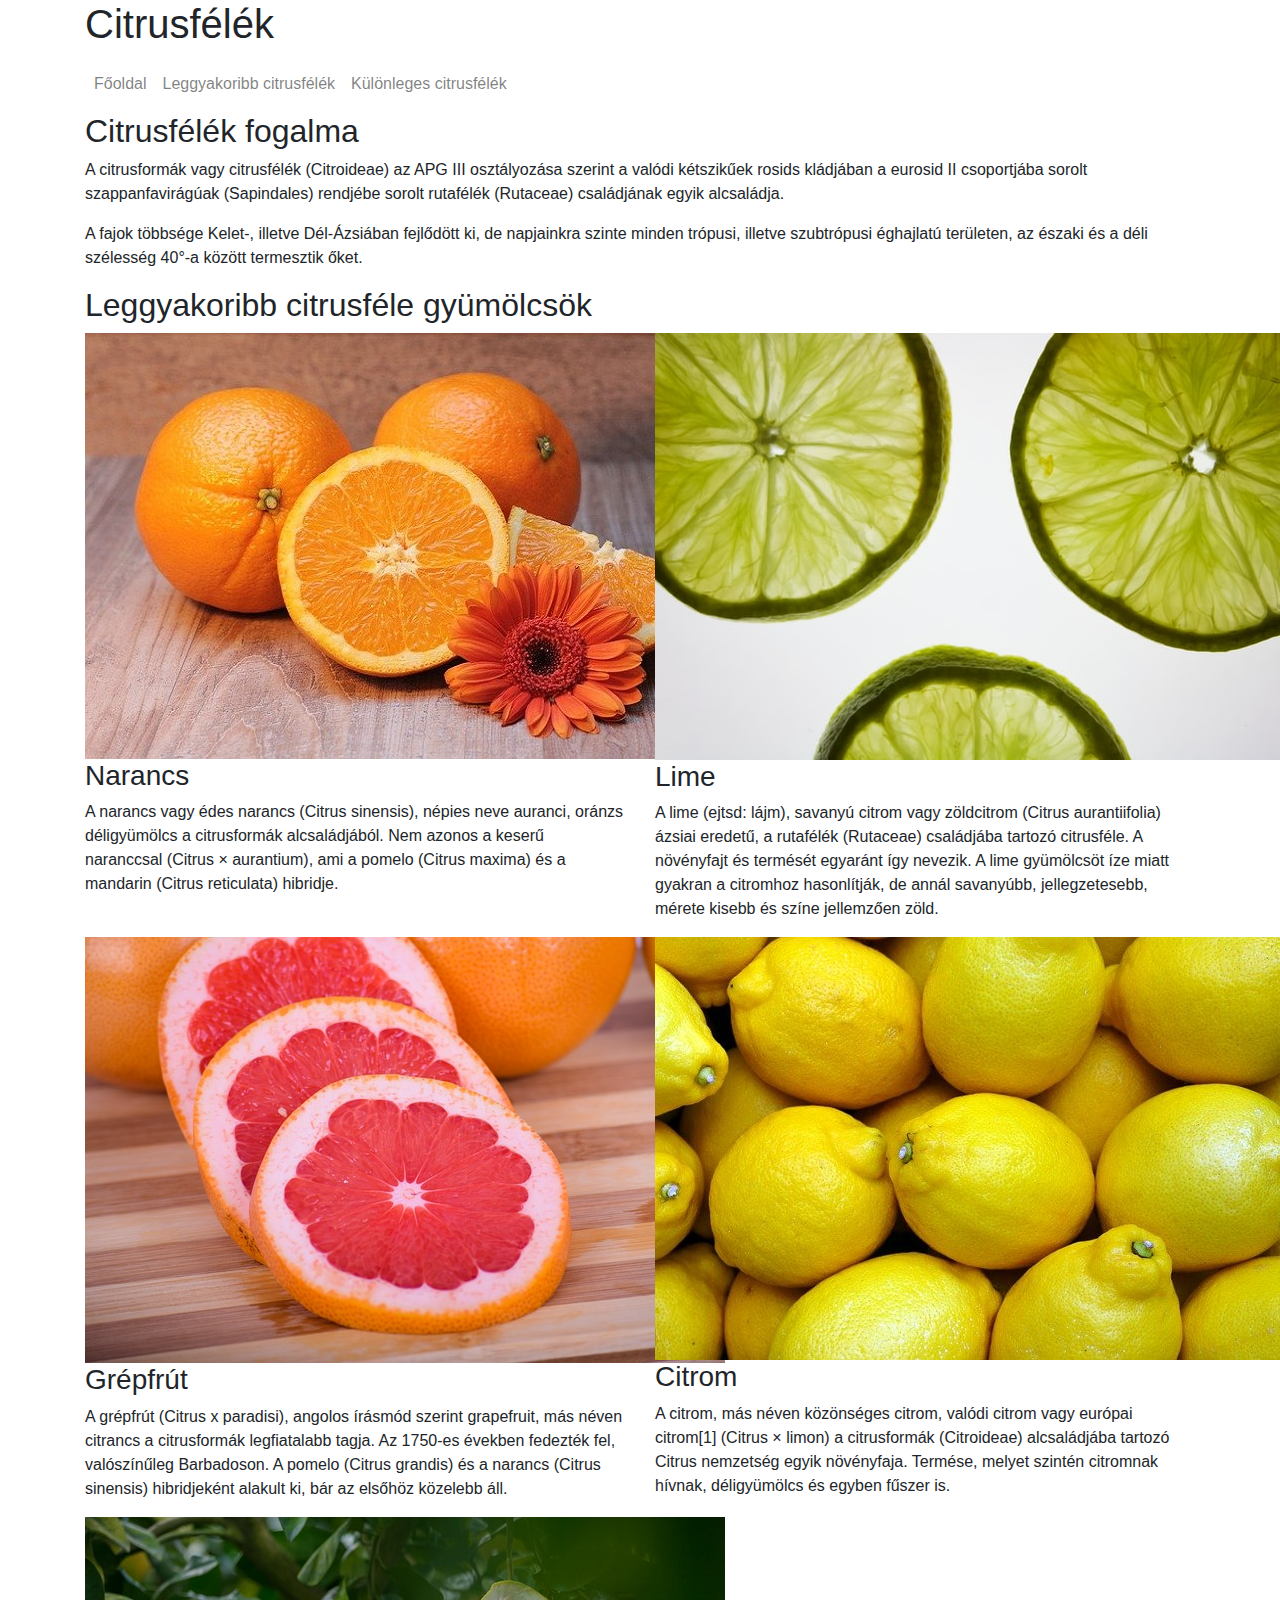
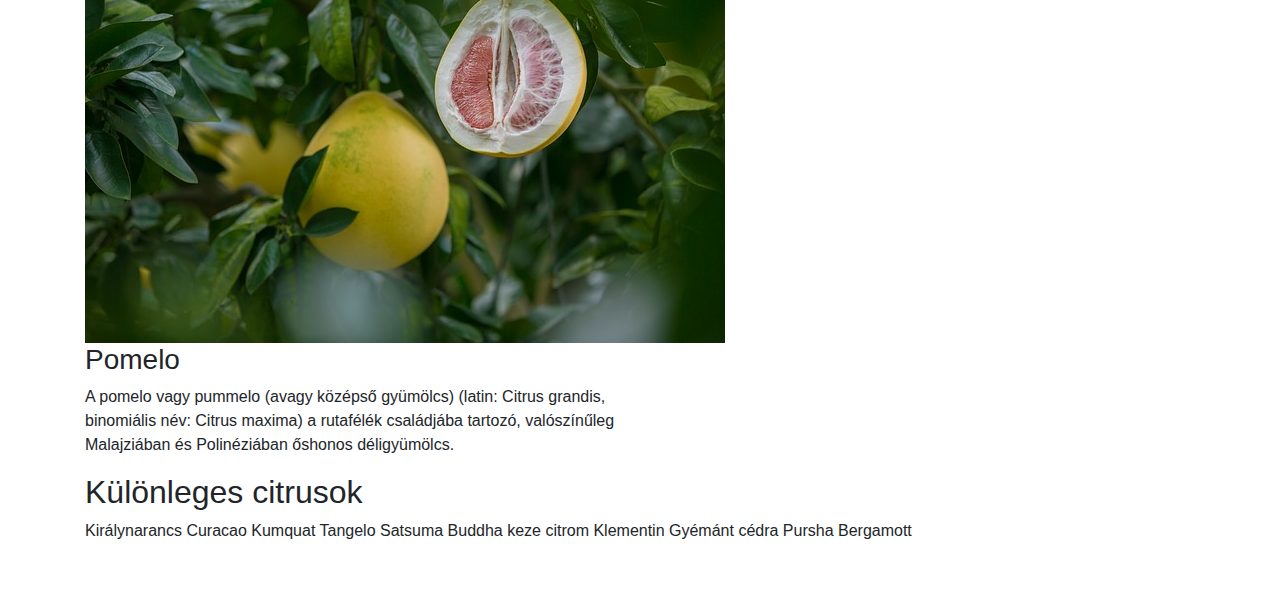
==== index.html @ 2a8efa7b "Initial commit" ====
<!DOCTYPE html>
<html lang="hu">
<head>
    <meta charset="UTF-8">
    <meta http-equiv="X-UA-Compatible" content="IE=edge">
    <title>Document</title>   
    <meta name="viewport" content="width=device-width, initial-scale=1, shrink-to-fit=no">    
    <link rel="stylesheet" href="bootstrap/css/bootstrap.min.css">    
</head>

<body>
    <header class="container">
        <div class="row">
            <div class="col-12">
                <h1 class="d-none d-sm-block">Citrusfélék</h1>
            </div>
        </div>
    </header>
    <nav class="container navbar navbar-expand-lg navbar-light">      
        <button class="navbar-toggler ml-auto" type="button" data-toggle="collapse" data-target="#navbarNavAltMarkup" aria-controls="navbarNavAltMarkup" aria-expanded="false" aria-label="Toggle navigation">
          <span class="navbar-toggler-icon"></span>
        </button>
        <div class="collapse navbar-collapse" id="navbarNavAltMarkup">
          <div class="navbar-nav">
            <a class="nav-link" href="index.html">Főoldal <span class="sr-only">(current)</span></a>
            <a class="nav-link" href="index.html#leggyakoribb">Leggyakoribb citrusfélék</a>
            <a class="nav-link" href="index.html#kulonleges">Különleges citrusfélék</a>           
          </div>
        </div>
      </nav>
    <main class="container ">
        <article class="row">
            <div class="col-12">
                <h2>Citrusfélék fogalma</h2>
                <p>
                    A citrusformák vagy citrusfélék (Citroideae) az APG III osztályozása szerint a valódi kétszikűek
                    rosids kládjában a eurosid II csoportjába sorolt szappanfavirágúak (Sapindales) rendjébe sorolt
                    rutafélék (Rutaceae) családjának egyik alcsaládja.
                </p>
                <p>A fajok többsége Kelet-, illetve Dél-Ázsiában fejlődött ki, de napjainkra szinte minden trópusi,
                    illetve szubtrópusi éghajlatú területen, az északi és a déli szélesség 40°-a között termesztik őket.
                </p>
            </div>
        </article>
        <article class="row">
            <div class="col-12">
                <h2 id="leggyakoribb">Leggyakoribb citrusféle gyümölcsök</h2>
            </div>
            <div class="col-sm-6 col-lg-6">
                <img src="img/narancs.jpg" alt="Narancs">
                <h3>Narancs</h3>
                <p>A narancs vagy édes narancs (Citrus sinensis), népies neve auranci, oránzs déligyümölcs a citrusformák alcsaládjából. Nem azonos a keserű naranccsal (Citrus × aurantium), ami a pomelo (Citrus maxima) és a mandarin (Citrus reticulata) hibridje.</p>
            </div>
           <div class="col-sm-6 col-lg-6">
               <img src="img/lime2.jpg" alt="Lime">
               <h3>Lime</h3>
               <p>A lime (ejtsd: lájm), savanyú citrom vagy zöldcitrom (Citrus aurantiifolia) ázsiai eredetű, a rutafélék (Rutaceae) családjába tartozó citrusféle. A növényfajt és termését egyaránt így nevezik. A lime gyümölcsöt íze miatt gyakran a citromhoz hasonlítják, de annál savanyúbb, jellegzetesebb, mérete kisebb és színe jellemzően zöld.</p>
           </div>
           <div class="col-sm-6 col-lg-6">
               <img src="img/grapefruit.jpg" alt="Grapefruit">
               <h3>Grépfrút</h3>
               <p>A grépfrút (Citrus x paradisi), angolos írásmód szerint grapefruit, más néven citrancs a citrusformák legfiatalabb tagja. Az 1750-es években fedezték fel, valószínűleg Barbadoson. A pomelo (Citrus grandis) és a narancs (Citrus sinensis) hibridjeként alakult ki, bár az elsőhöz közelebb áll. </p>
           </div>
           <div class="col-sm-6 col-lg-6">
                <img src="img/citrom.jpg" alt="Citrom">
                <h3>Citrom</h3>
                <p>A citrom, más néven közönséges citrom, valódi citrom vagy európai citrom[1] (Citrus × limon) a citrusformák (Citroideae) alcsaládjába tartozó Citrus nemzetség egyik növényfaja. Termése, melyet szintén citromnak hívnak, déligyümölcs és egyben fűszer is.</p>
           </div>                    
            <div class="col-sm-6 col-lg-6">
                <img src="img/pomelo.jpg" alt="Pomelo">
                <h3>Pomelo</h3>
                <p>A pomelo vagy pummelo (avagy középső gyümölcs) (latin: Citrus grandis, binomiális név: Citrus maxima) a rutafélék családjába tartozó, valószínűleg Malajziában és Polinéziában őshonos déligyümölcs. </p>
            </div>
        </article>
        <article class="row mb-5">
            <div class="col-12">
                <h2 id="kulonleges">Különleges citrusok</h2>               
                    Királynarancs
                    Curacao
                    Kumquat
                    Tangelo
                    Satsuma
                    Buddha keze citrom
                    Klementin
                    Gyémánt cédra
                    Pursha
                    Bergamott                
            </div>
        </article>
    </main>    
    <script src="bootstrap/js/jquery-3.5.1.min.js"></script>
    <script src="bootstrap/js/bootstrap.min.js"></script>    
</body>

</html>
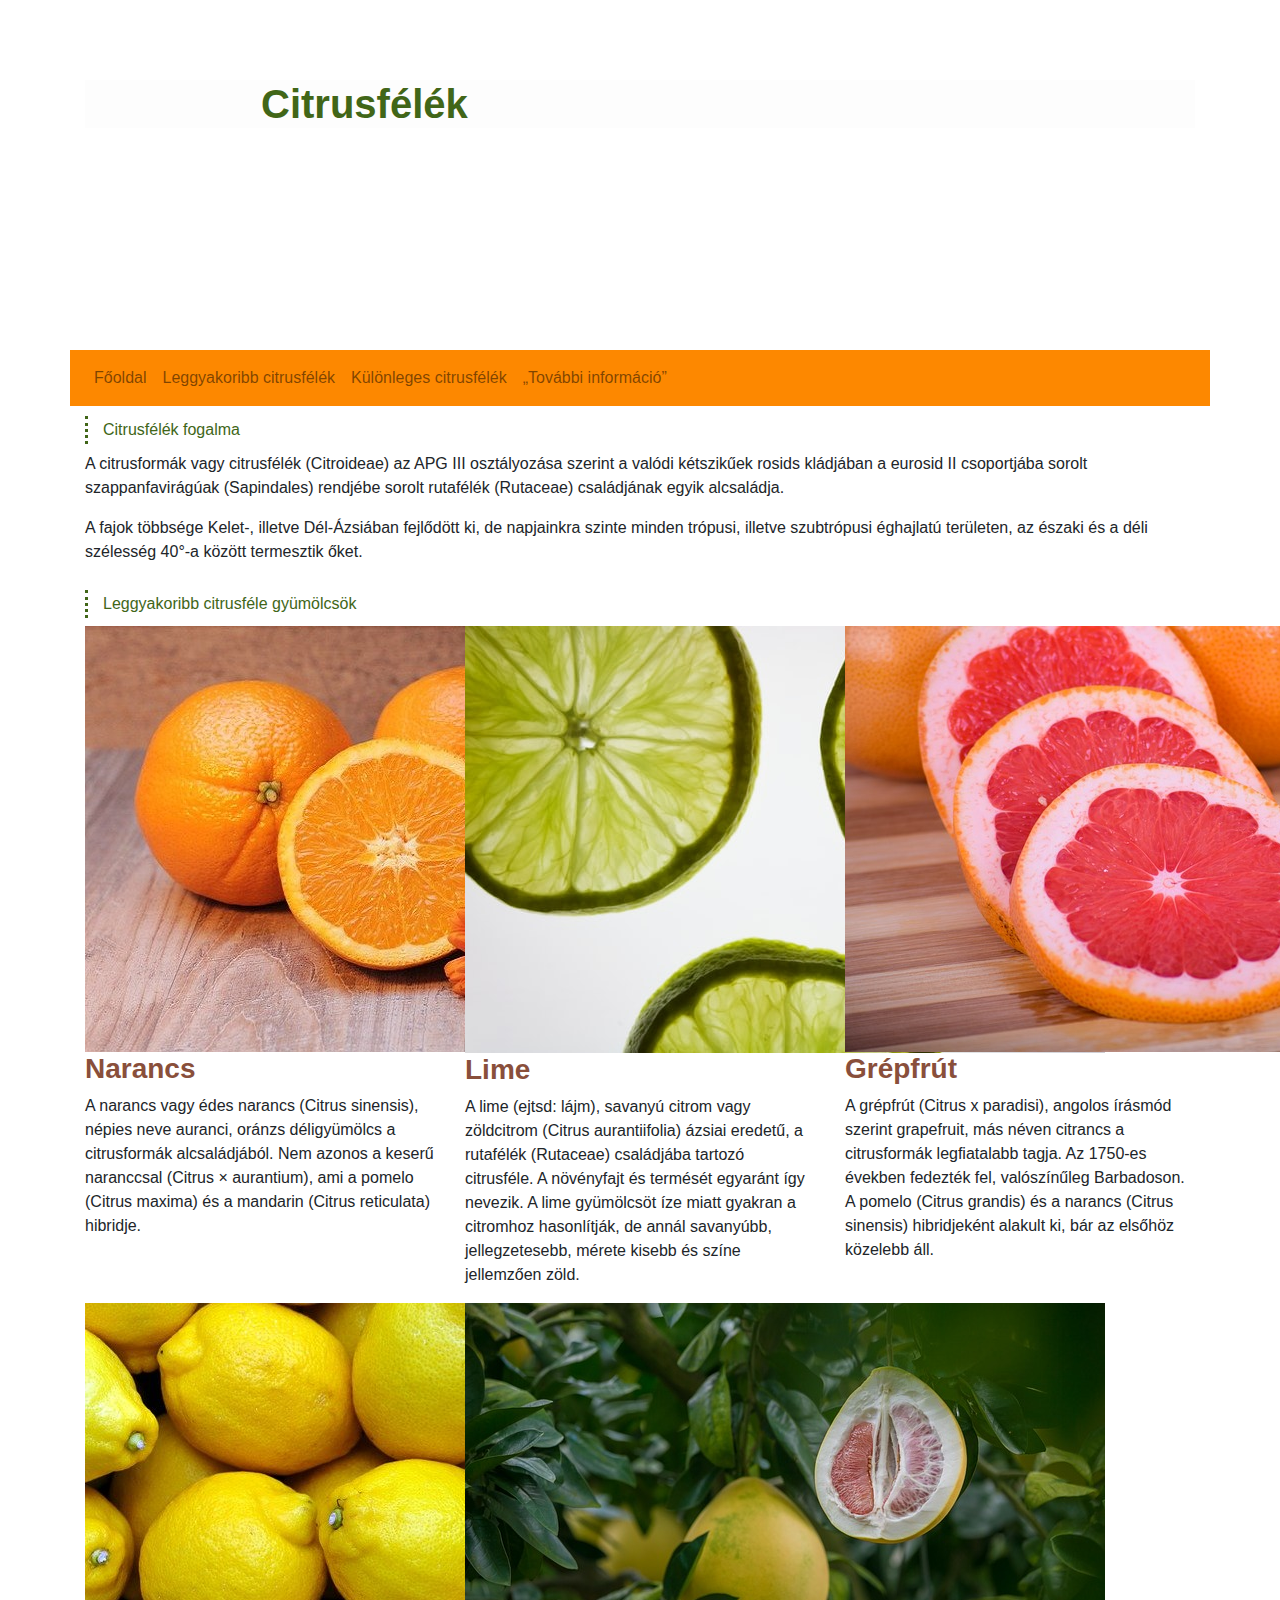
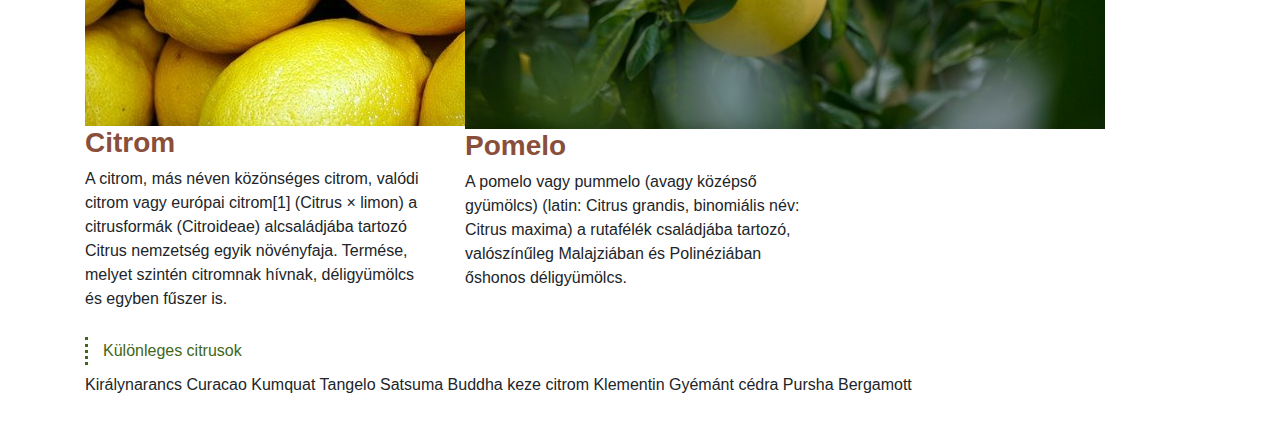
==== commit 28495261: "1-8 feladat" ====
--- a/index.html
+++ b/index.html
@@ -3,9 +3,10 @@
 <head>
     <meta charset="UTF-8">
     <meta http-equiv="X-UA-Compatible" content="IE=edge">
-    <title>Document</title>   
+    <title>Citrusfélék</title>   
     <meta name="viewport" content="width=device-width, initial-scale=1, shrink-to-fit=no">    
-    <link rel="stylesheet" href="bootstrap/css/bootstrap.min.css">    
+    <link rel="stylesheet" href="bootstrap/css/bootstrap.min.css">
+    <link rel="stylesheet" href="css/style.css"> 
 </head>
 
 <body>
@@ -25,6 +26,7 @@
             <a class="nav-link" href="index.html">Főoldal <span class="sr-only">(current)</span></a>
             <a class="nav-link" href="index.html#leggyakoribb">Leggyakoribb citrusfélék</a>
             <a class="nav-link" href="index.html#kulonleges">Különleges citrusfélék</a>           
+            <a class="nav-link" href="https://hu.wikipedia.org/wiki/Citrusform%C3%A1k" target="_blank">„További információ”</a>           
           </div>
         </div>
       </nav>
@@ -46,27 +48,27 @@
             <div class="col-12">
                 <h2 id="leggyakoribb">Leggyakoribb citrusféle gyümölcsök</h2>
             </div>
-            <div class="col-sm-6 col-lg-6">
+            <div class="col-sm-6 col-lg-4">
                 <img src="img/narancs.jpg" alt="Narancs">
                 <h3>Narancs</h3>
                 <p>A narancs vagy édes narancs (Citrus sinensis), népies neve auranci, oránzs déligyümölcs a citrusformák alcsaládjából. Nem azonos a keserű naranccsal (Citrus × aurantium), ami a pomelo (Citrus maxima) és a mandarin (Citrus reticulata) hibridje.</p>
             </div>
-           <div class="col-sm-6 col-lg-6">
+           <div class="col-sm-6 col-lg-4">
                <img src="img/lime2.jpg" alt="Lime">
                <h3>Lime</h3>
                <p>A lime (ejtsd: lájm), savanyú citrom vagy zöldcitrom (Citrus aurantiifolia) ázsiai eredetű, a rutafélék (Rutaceae) családjába tartozó citrusféle. A növényfajt és termését egyaránt így nevezik. A lime gyümölcsöt íze miatt gyakran a citromhoz hasonlítják, de annál savanyúbb, jellegzetesebb, mérete kisebb és színe jellemzően zöld.</p>
            </div>
-           <div class="col-sm-6 col-lg-6">
+           <div class="col-sm-6 col-lg-4">
                <img src="img/grapefruit.jpg" alt="Grapefruit">
                <h3>Grépfrút</h3>
                <p>A grépfrút (Citrus x paradisi), angolos írásmód szerint grapefruit, más néven citrancs a citrusformák legfiatalabb tagja. Az 1750-es években fedezték fel, valószínűleg Barbadoson. A pomelo (Citrus grandis) és a narancs (Citrus sinensis) hibridjeként alakult ki, bár az elsőhöz közelebb áll. </p>
            </div>
-           <div class="col-sm-6 col-lg-6">
+           <div class="col-sm-6 col-lg-4">
                 <img src="img/citrom.jpg" alt="Citrom">
                 <h3>Citrom</h3>
                 <p>A citrom, más néven közönséges citrom, valódi citrom vagy európai citrom[1] (Citrus × limon) a citrusformák (Citroideae) alcsaládjába tartozó Citrus nemzetség egyik növényfaja. Termése, melyet szintén citromnak hívnak, déligyümölcs és egyben fűszer is.</p>
            </div>                    
-            <div class="col-sm-6 col-lg-6">
+            <div class="col-sm-6 col-lg-4">
                 <img src="img/pomelo.jpg" alt="Pomelo">
                 <h3>Pomelo</h3>
                 <p>A pomelo vagy pummelo (avagy középső gyümölcs) (latin: Citrus grandis, binomiális név: Citrus maxima) a rutafélék családjába tartozó, valószínűleg Malajziában és Polinéziában őshonos déligyümölcs. </p>
--- a/css/style.css
+++ b/css/style.css
@@ -0,0 +1,50 @@
+
+header{    
+    background-position: center center;
+    height: 350px;
+    background-image: url(/mandarin/img/bg2.jpg);
+}
+
+h1,h2{
+    color: #416618;
+}
+
+h1{
+    background-color: rgb(248, 248, 248,25%);
+    margin-top: 80px;
+    padding-left: 11rem;
+    font-family: Verdana, Geneva, Tahoma, sans-serif;
+    font-weight: bold;
+}
+
+.navbar{
+    background-color: #fd8800;
+}
+
+h2{    
+    margin-top: 10px;   
+    border: #416618;
+    border-left: 3px dotted;
+    font: caption;
+    padding: 5px 15px ;
+}
+
+h3{    
+    font-weight: bold;
+    color: #894f3b;    
+}
+
+
+li{
+    list-style-image: url(../img/lemon2.png);
+}
+
+
+td,th{
+    text-align: center;
+}
+
+thead>tr:first-child{    
+    letter-spacing: 2px;    
+}
+
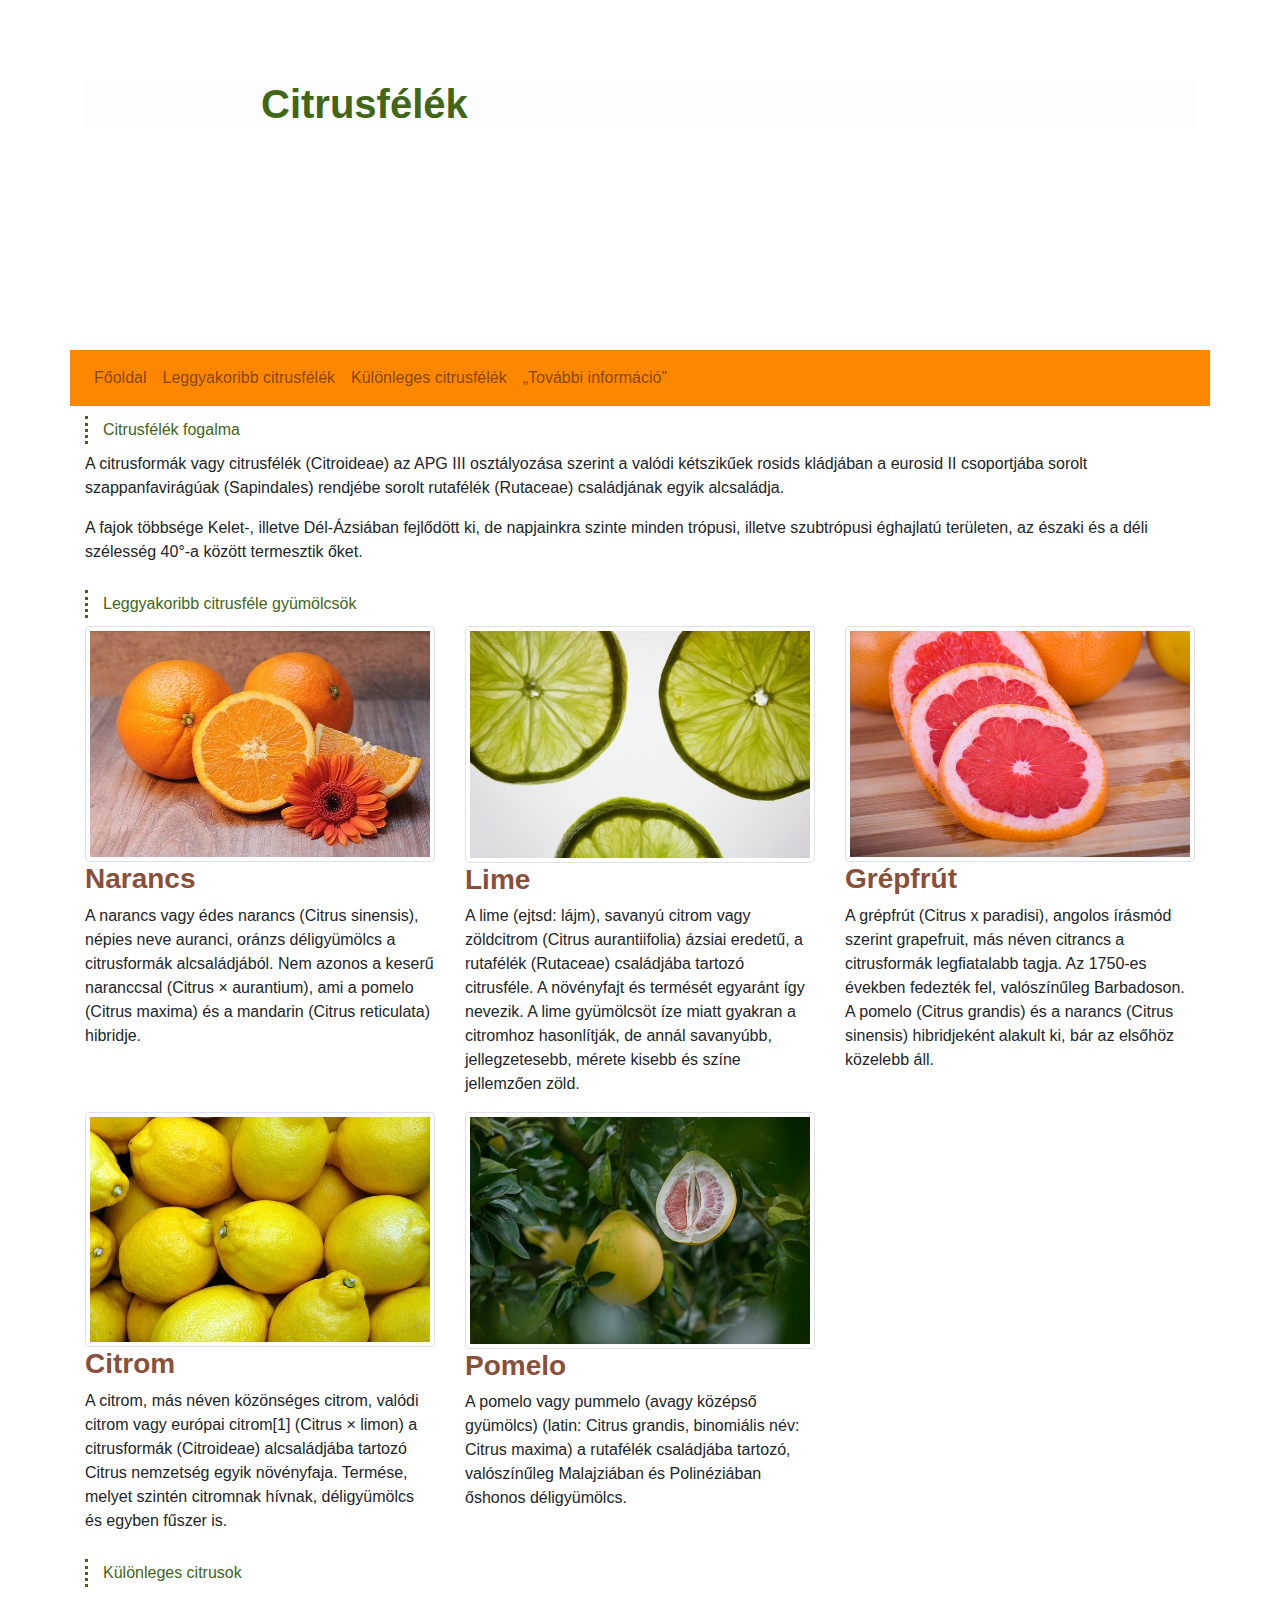
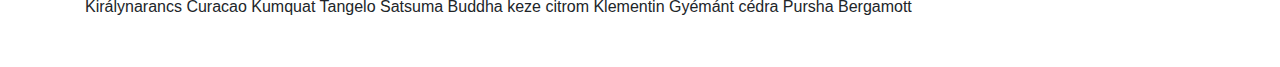
==== commit 6fbfd28e: "9.f" ====
--- a/index.html
+++ b/index.html
@@ -30,7 +30,7 @@
           </div>
         </div>
       </nav>
-    <main class="container ">
+    <main class="container">
         <article class="row">
             <div class="col-12">
                 <h2>Citrusfélék fogalma</h2>
@@ -49,27 +49,27 @@
                 <h2 id="leggyakoribb">Leggyakoribb citrusféle gyümölcsök</h2>
             </div>
             <div class="col-sm-6 col-lg-4">
-                <img src="img/narancs.jpg" alt="Narancs">
+                <img class="img-thumbnail" src="img/narancs.jpg" alt="Narancs">
                 <h3>Narancs</h3>
                 <p>A narancs vagy édes narancs (Citrus sinensis), népies neve auranci, oránzs déligyümölcs a citrusformák alcsaládjából. Nem azonos a keserű naranccsal (Citrus × aurantium), ami a pomelo (Citrus maxima) és a mandarin (Citrus reticulata) hibridje.</p>
             </div>
            <div class="col-sm-6 col-lg-4">
-               <img src="img/lime2.jpg" alt="Lime">
+               <img class="img-thumbnail" src="img/lime2.jpg" alt="Lime">
                <h3>Lime</h3>
                <p>A lime (ejtsd: lájm), savanyú citrom vagy zöldcitrom (Citrus aurantiifolia) ázsiai eredetű, a rutafélék (Rutaceae) családjába tartozó citrusféle. A növényfajt és termését egyaránt így nevezik. A lime gyümölcsöt íze miatt gyakran a citromhoz hasonlítják, de annál savanyúbb, jellegzetesebb, mérete kisebb és színe jellemzően zöld.</p>
            </div>
            <div class="col-sm-6 col-lg-4">
-               <img src="img/grapefruit.jpg" alt="Grapefruit">
+               <img class="img-thumbnail" src="img/grapefruit.jpg" alt="Grapefruit">
                <h3>Grépfrút</h3>
                <p>A grépfrút (Citrus x paradisi), angolos írásmód szerint grapefruit, más néven citrancs a citrusformák legfiatalabb tagja. Az 1750-es években fedezték fel, valószínűleg Barbadoson. A pomelo (Citrus grandis) és a narancs (Citrus sinensis) hibridjeként alakult ki, bár az elsőhöz közelebb áll. </p>
            </div>
            <div class="col-sm-6 col-lg-4">
-                <img src="img/citrom.jpg" alt="Citrom">
+                <img class="img-thumbnail" src="img/citrom.jpg" alt="Citrom">
                 <h3>Citrom</h3>
                 <p>A citrom, más néven közönséges citrom, valódi citrom vagy európai citrom[1] (Citrus × limon) a citrusformák (Citroideae) alcsaládjába tartozó Citrus nemzetség egyik növényfaja. Termése, melyet szintén citromnak hívnak, déligyümölcs és egyben fűszer is.</p>
            </div>                    
             <div class="col-sm-6 col-lg-4">
-                <img src="img/pomelo.jpg" alt="Pomelo">
+                <img class="img-thumbnail" src="img/pomelo.jpg" alt="Pomelo">
                 <h3>Pomelo</h3>
                 <p>A pomelo vagy pummelo (avagy középső gyümölcs) (latin: Citrus grandis, binomiális név: Citrus maxima) a rutafélék családjába tartozó, valószínűleg Malajziában és Polinéziában őshonos déligyümölcs. </p>
             </div>
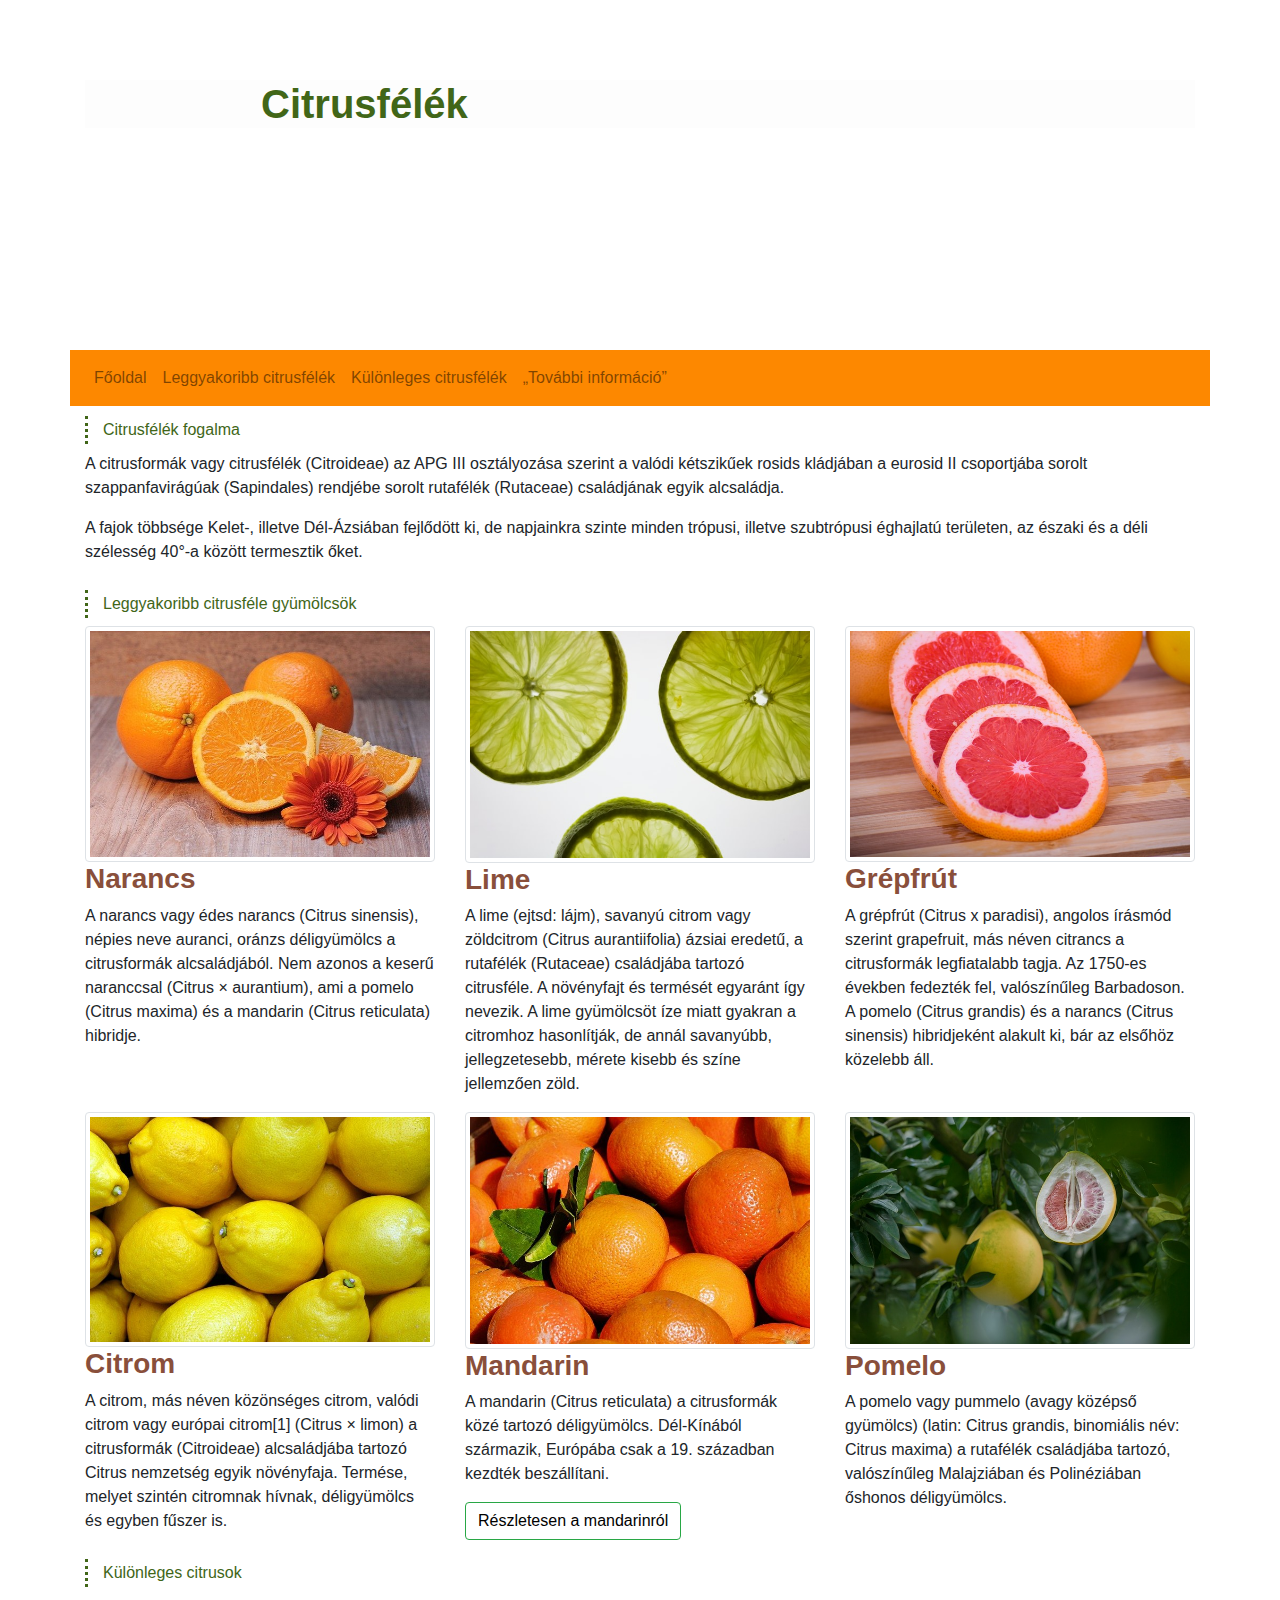
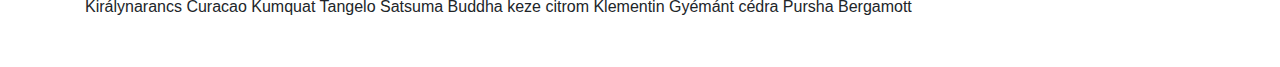
==== commit e25063ab: "10-11" ====
--- a/index.html
+++ b/index.html
@@ -67,7 +67,17 @@
                 <img class="img-thumbnail" src="img/citrom.jpg" alt="Citrom">
                 <h3>Citrom</h3>
                 <p>A citrom, más néven közönséges citrom, valódi citrom vagy európai citrom[1] (Citrus × limon) a citrusformák (Citroideae) alcsaládjába tartozó Citrus nemzetség egyik növényfaja. Termése, melyet szintén citromnak hívnak, déligyümölcs és egyben fűszer is.</p>
-           </div>                    
+           </div>  
+           <div class="col-sm-6 col-lg-4">
+            <img class="img-thumbnail" src="img/mandarin.jpg" alt="Mandarin">
+            <h3>Mandarin</h3>
+            <p>A mandarin (Citrus reticulata) a citrusformák közé tartozó déligyümölcs. Dél-Kínából származik, Európába csak a 19. században kezdték beszállítani.</p>
+                <div>
+                    <button class="btn btn-outline-success">
+                        <a href="mandarin.html">Részletesen a mandarinról</a>
+                    </button>
+                </div>
+            </div>                    
             <div class="col-sm-6 col-lg-4">
                 <img class="img-thumbnail" src="img/pomelo.jpg" alt="Pomelo">
                 <h3>Pomelo</h3>
--- a/css/style.css
+++ b/css/style.css
@@ -7,6 +7,11 @@
 
 h1,h2{
     color: #416618;
+}
+
+a,a:hover{
+    text-decoration: none;
+    color: black;
 }
 
 h1{
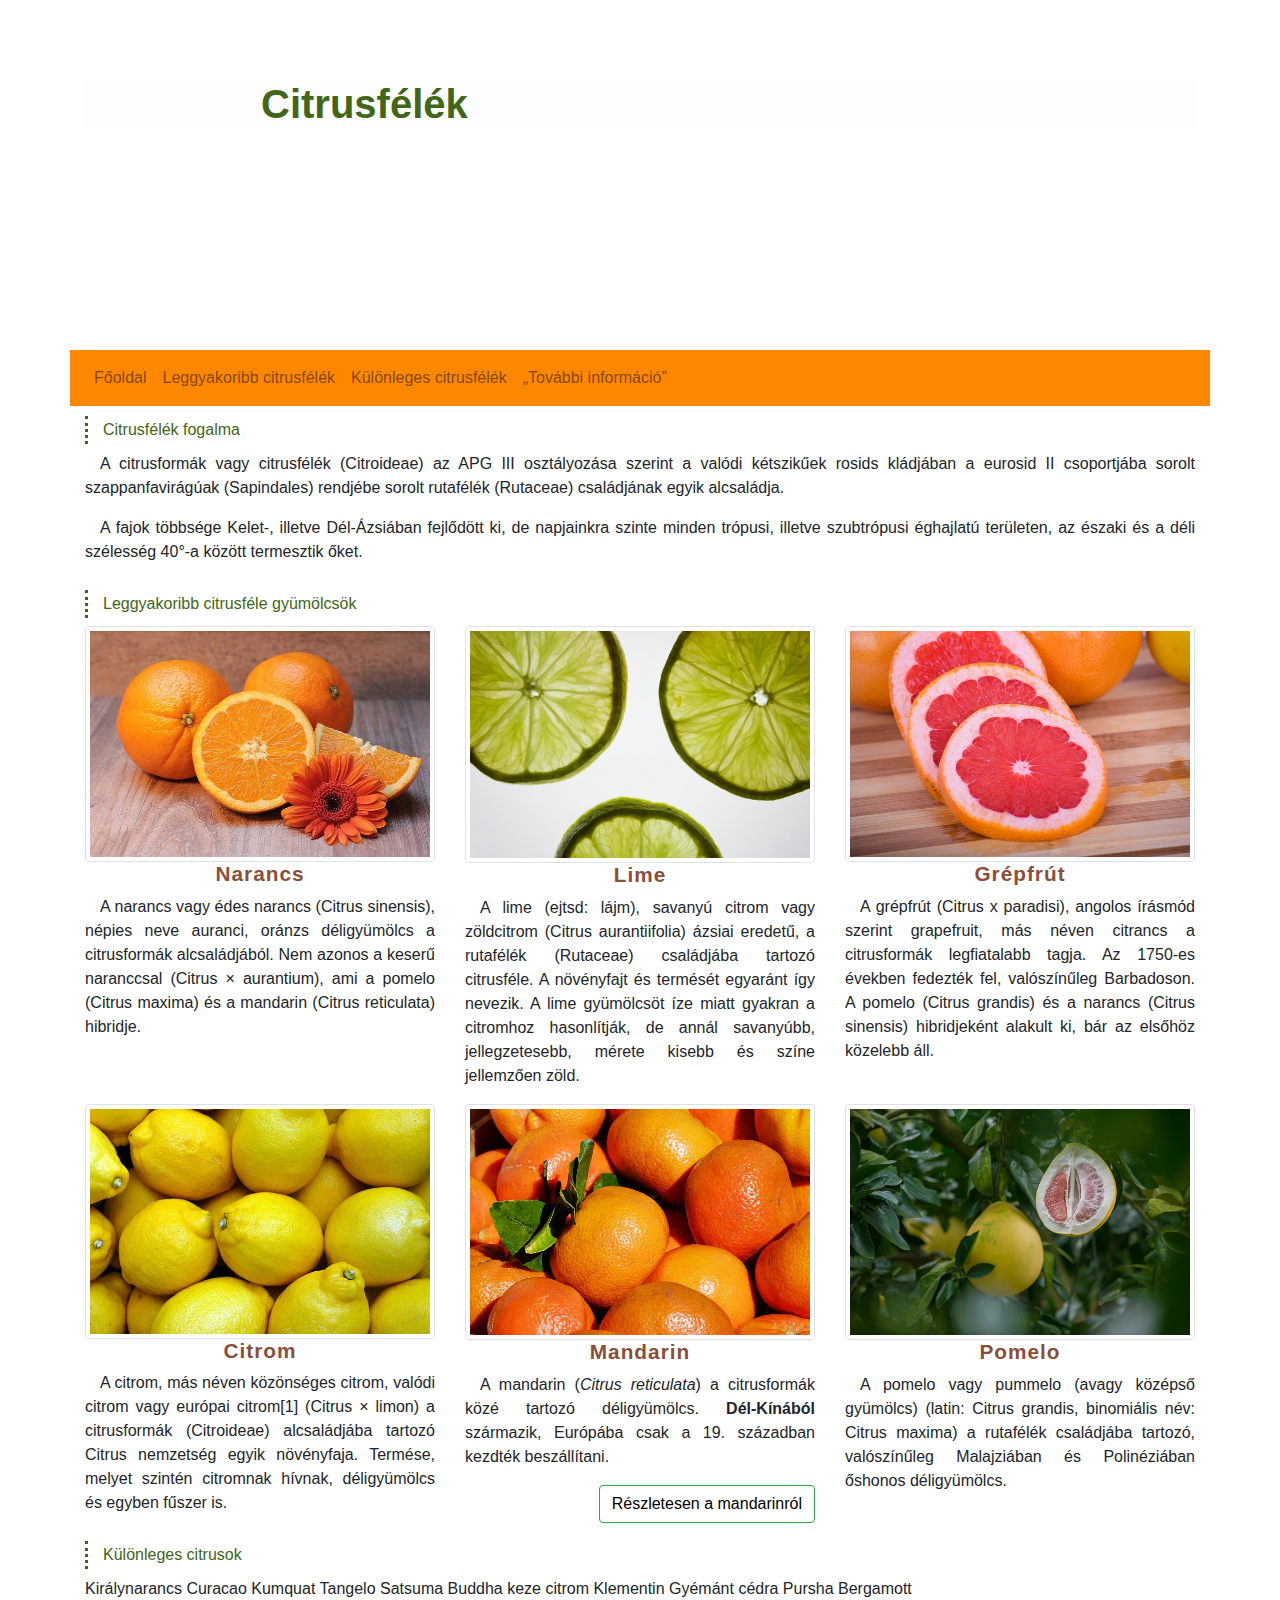
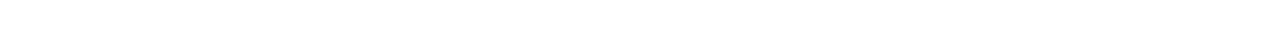
==== commit 2aada602: "12-14" ====
--- a/index.html
+++ b/index.html
@@ -71,7 +71,7 @@
            <div class="col-sm-6 col-lg-4">
             <img class="img-thumbnail" src="img/mandarin.jpg" alt="Mandarin">
             <h3>Mandarin</h3>
-            <p>A mandarin (Citrus reticulata) a citrusformák közé tartozó déligyümölcs. Dél-Kínából származik, Európába csak a 19. században kezdték beszállítani.</p>
+            <p>A mandarin (<i>Citrus reticulata</i>) a citrusformák közé tartozó déligyümölcs. <b>Dél-Kínából</b> származik, Európába csak a 19. században kezdték beszállítani.</p>
                 <div>
                     <button class="btn btn-outline-success">
                         <a href="mandarin.html">Részletesen a mandarinról</a>
--- a/css/style.css
+++ b/css/style.css
@@ -12,6 +12,10 @@
 a,a:hover{
     text-decoration: none;
     color: black;
+}
+
+.btn{
+    float: right;
 }
 
 h1{
@@ -34,11 +38,17 @@
     padding: 5px 15px ;
 }
 
-h3{    
+h3{
+    text-align: center;
     font-weight: bold;
-    color: #894f3b;    
+    color: #894f3b;
+    font-size: 130%;
+    letter-spacing: 1px;
 }
-
+p{
+    text-align: justify;
+    text-indent: 15px;
+}
 
 li{
     list-style-image: url(../img/lemon2.png);
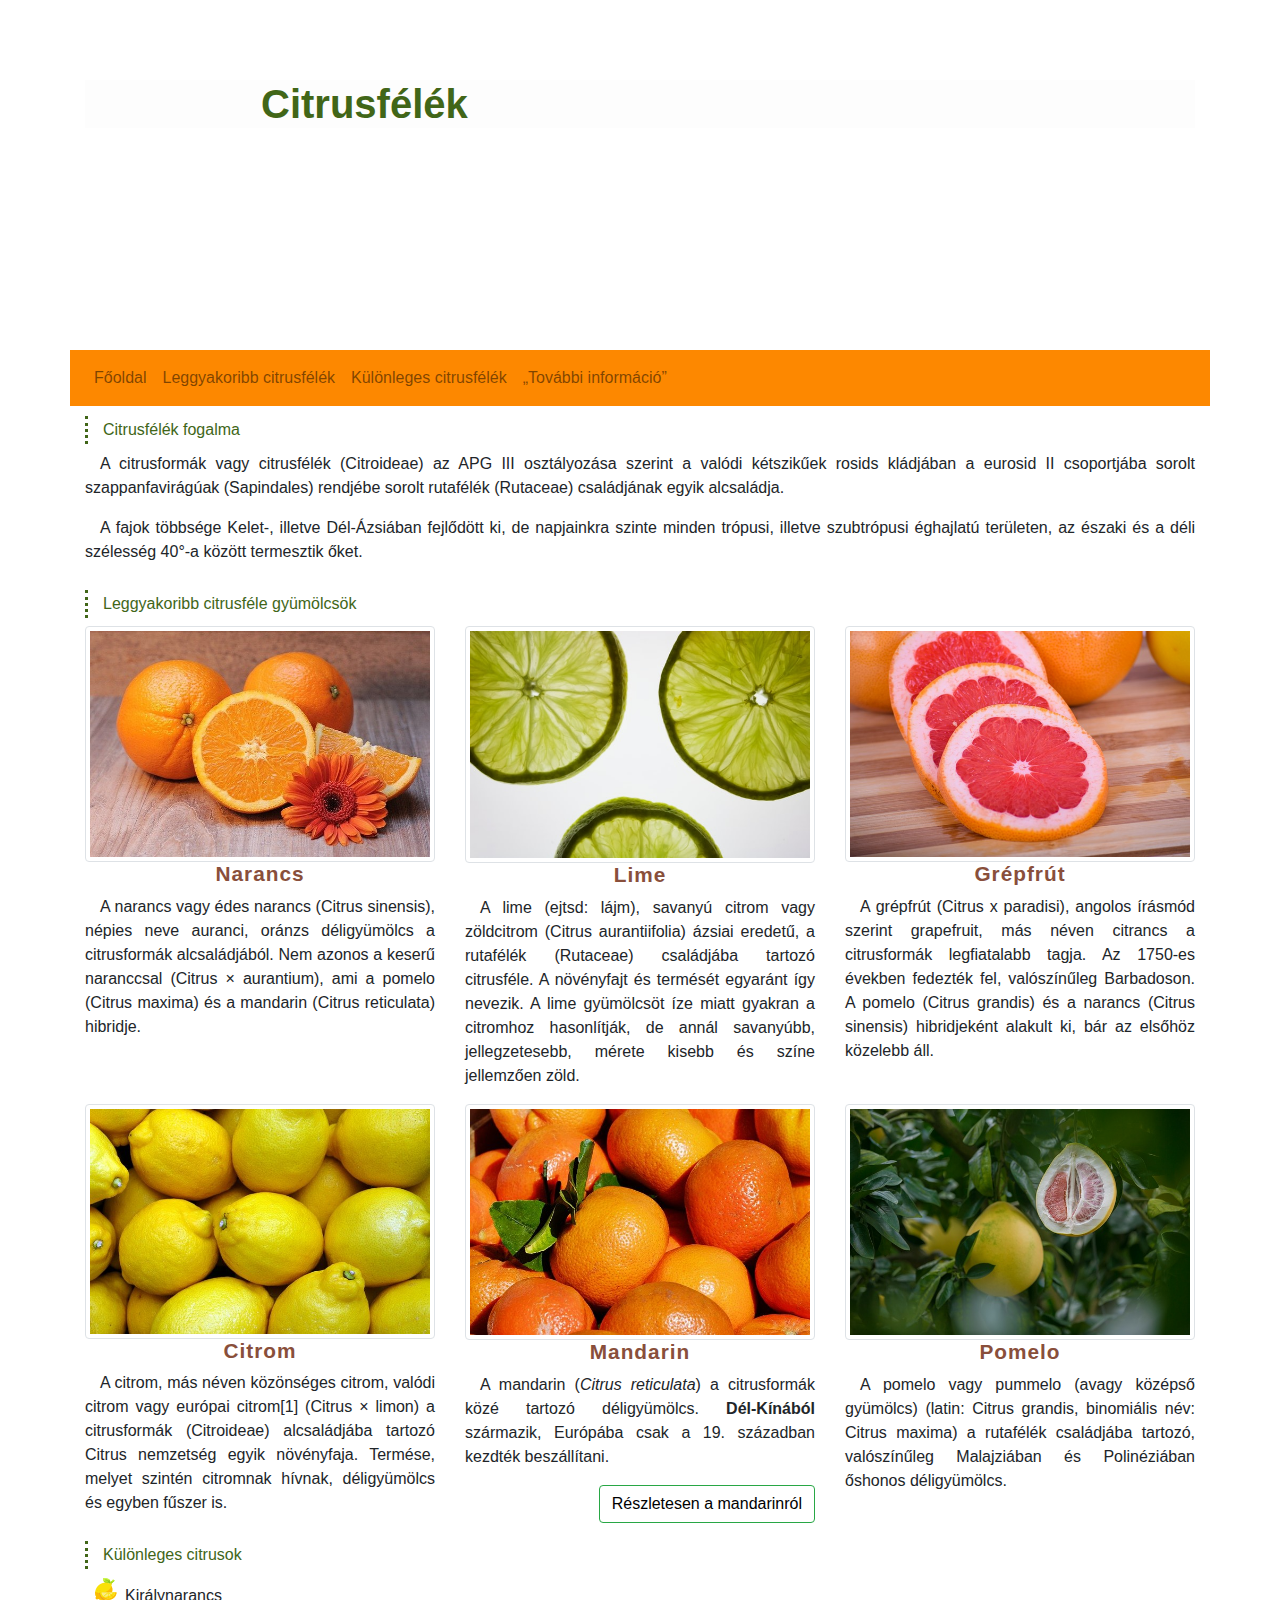
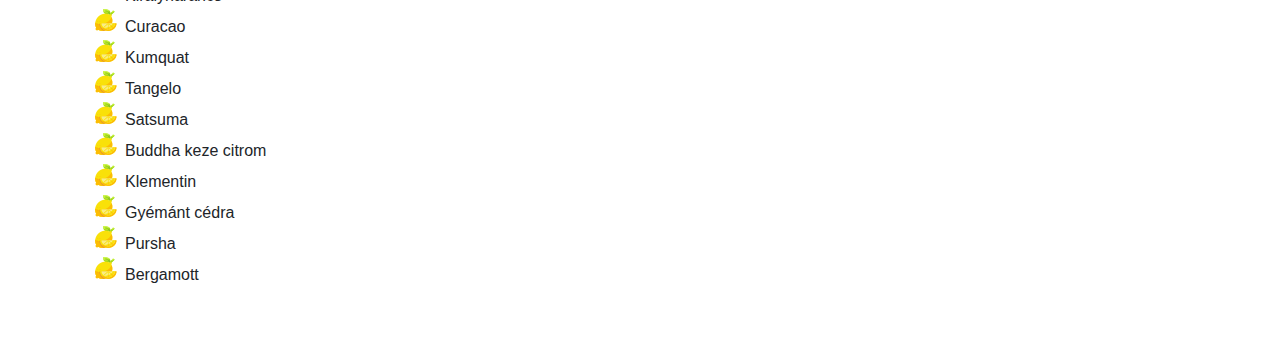
==== commit 73128f15: "15-17" ====
--- a/index.html
+++ b/index.html
@@ -87,16 +87,18 @@
         <article class="row mb-5">
             <div class="col-12">
                 <h2 id="kulonleges">Különleges citrusok</h2>               
-                    Királynarancs
-                    Curacao
-                    Kumquat
-                    Tangelo
-                    Satsuma
-                    Buddha keze citrom
-                    Klementin
-                    Gyémánt cédra
-                    Pursha
-                    Bergamott                
+                    <ul>
+                        <li>Királynarancs</li>
+                        <li>Curacao</li>
+                        <li>Kumquat</li>
+                        <li>Tangelo</li>
+                        <li>Satsuma</li>
+                        <li>Buddha keze citrom</li>
+                        <li>Klementin</li>
+                        <li>Gyémánt cédra</li>
+                        <li>Pursha</li>
+                        <li>Bergamott</li>
+                    </ul>          
             </div>
         </article>
     </main>    
--- a/css/style.css
+++ b/css/style.css
@@ -54,12 +54,17 @@
     list-style-image: url(../img/lemon2.png);
 }
 
+.kulonleges{
+    float: left;
+    margin-left: 40px;
+}
 
 td,th{
     text-align: center;
 }
 
 thead>tr:first-child{    
-    letter-spacing: 2px;    
+    letter-spacing: 2px;
+    text-transform: uppercase;  
 }
 
